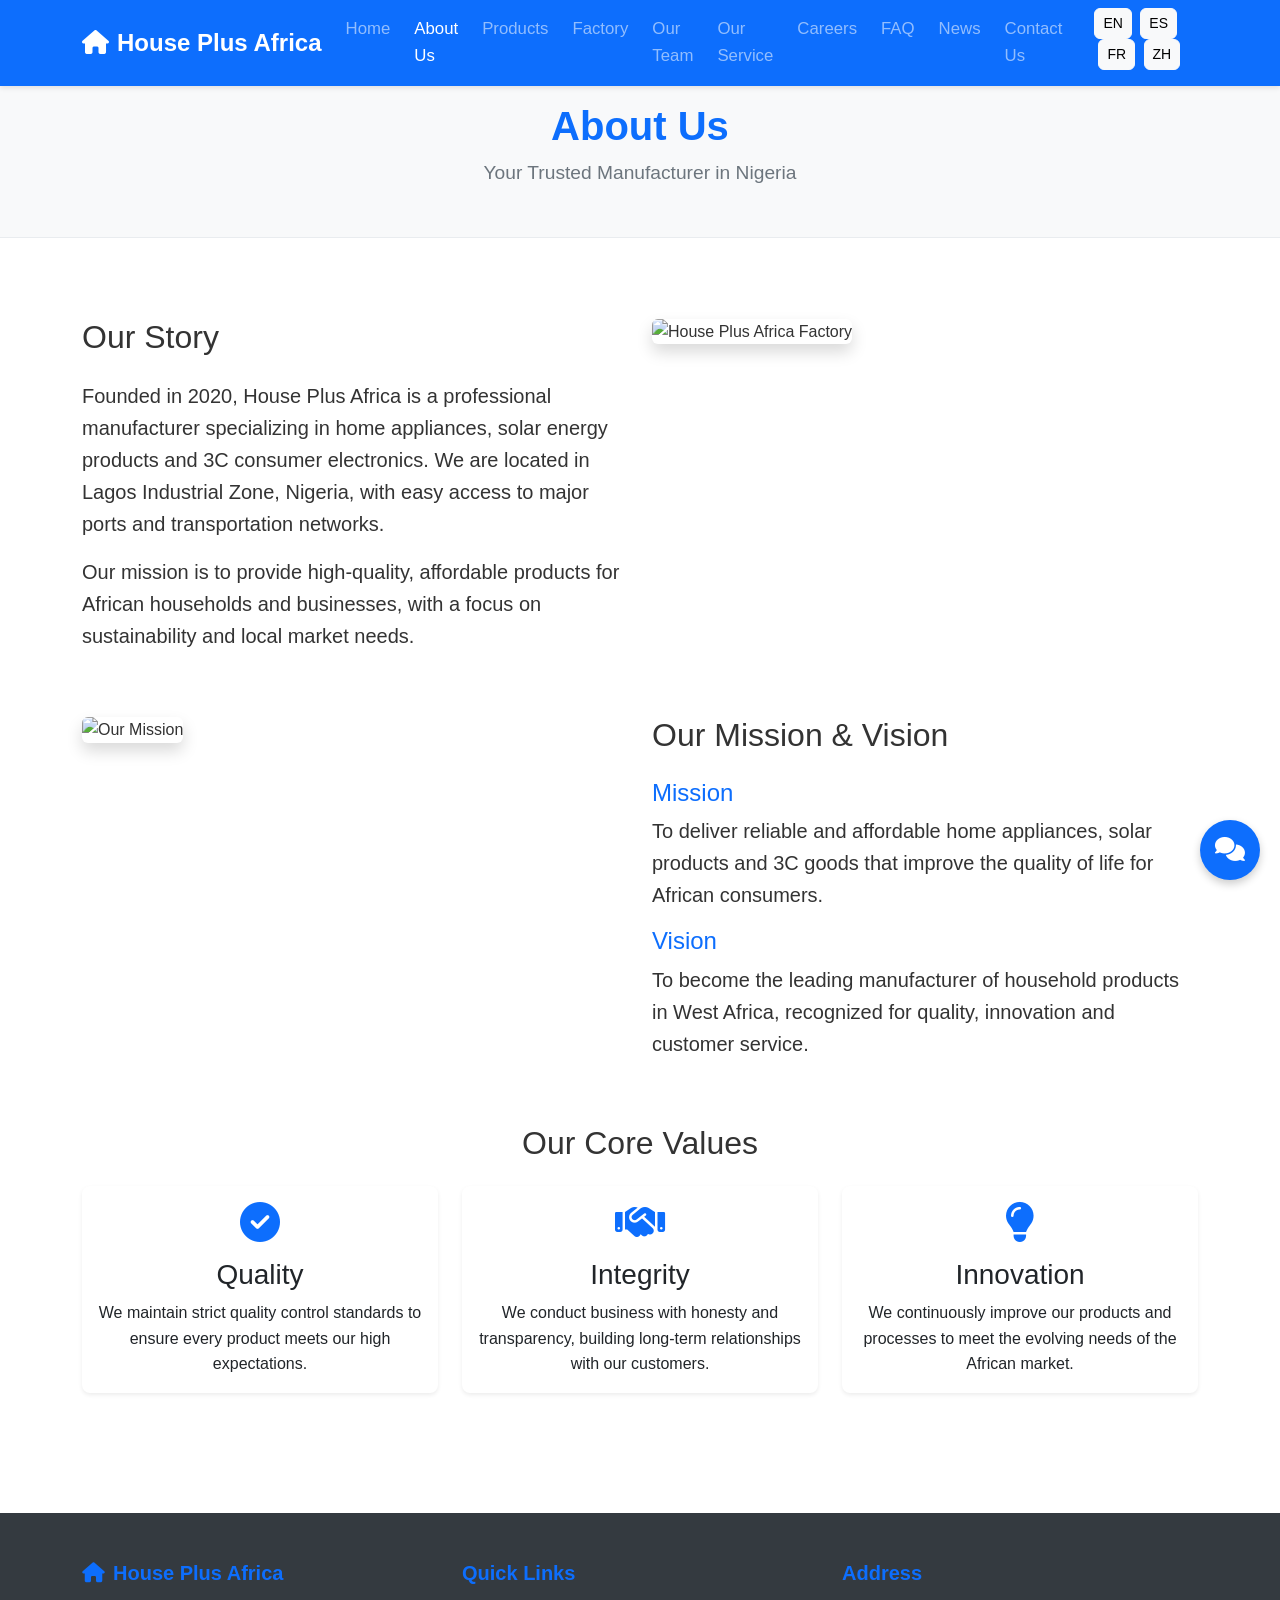
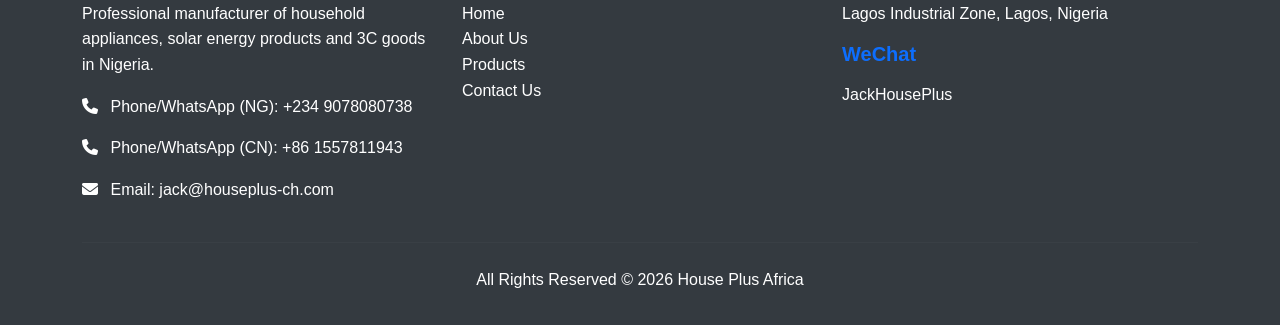
==== about.html @ 6daabec3 "Add files via upload" ====
<!DOCTYPE html>
<html lang="en">
<head>
    <meta charset="UTF-8">
    <meta name="viewport" content="width=device-width, initial-scale=1.0">
    <title>About House Plus Africa | Nigeria Home Appliances Manufacturer</title>
    <meta name="description" content="Learn about House Plus Africa - a professional manufacturer of home appliances, solar products and 3C goods in Lagos Nigeria with years of experience in African market.">
    <meta name="keywords" content="about House Plus Africa, Nigeria home appliances factory, Lagos solar manufacturer, African market supplier">
    <script type="application/ld+json">
    {
      "@context": "https://schema.org",
      "@type": "AboutPage",
      "mainEntity": {
        "@type": "Organization",
        "name": "House Plus Africa",
        "description": "Professional manufacturer of home appliances, solar products and 3C goods in Lagos Nigeria",
        "telephone": ["+234 9078080738", "+86 1557811943"],
        "email": "jack@houseplus-ch.com",
        "address": {
          "@type": "PostalAddress",
          "addressLocality": "Lagos",
          "addressCountry": "NG"
        }
      }
    }
    </script>
    <link rel="alternate" hreflang="en" href="about.html" />
    <link rel="alternate" hreflang="es" href="about.html" />
    <link rel="alternate" hreflang="fr" href="about.html" />
    <link rel="alternate" hreflang="zh" href="about.html" />
    <link href="https://cdn.jsdelivr.net/npm/bootstrap@5.3.0/dist/css/bootstrap.min.css" rel="stylesheet">
    <link rel="stylesheet" href="https://cdnjs.cloudflare.com/ajax/libs/font-awesome/6.4.0/css/all.min.css">
    <link rel="stylesheet" href="common.css">
</head>
<body>
    <header>
        <nav class="navbar navbar-expand-lg navbar-dark fixed-top" aria-label="Main navigation">
            <div class="container">
                <a class="navbar-brand" href="index.html" aria-label="House Plus Africa homepage">
                    <i class="fas fa-home me-2"></i>House Plus Africa
                </a>
                <button class="navbar-toggler" type="button" data-bs-toggle="collapse" data-bs-target="#navbarNav" aria-controls="navbarNav" aria-expanded="false" aria-label="Toggle navigation">
                    <span class="navbar-toggler-icon"></span>
                </button>
                <div class="collapse navbar-collapse" id="navbarNav">
                    <ul class="navbar-nav ms-auto">
                        <li class="nav-item"><a class="nav-link" href="index.html" data-lang-key="navHome">Home</a></li>
                        <li class="nav-item"><a class="nav-link active" href="about.html" data-lang-key="navAbout" aria-current="page">About Us</a></li>
                        <li class="nav-item"><a class="nav-link" href="products.html" data-lang-key="navProducts">Products</a></li>
                        <li class="nav-item"><a class="nav-link" href="factory.html" data-lang-key="navFactory">Factory</a></li>
                        <li class="nav-item"><a class="nav-link" href="team.html" data-lang-key="navTeam">Our Team</a></li>
                        <li class="nav-item"><a class="nav-link" href="service.html" data-lang-key="navService">Our Service</a></li>
                        <li class="nav-item"><a class="nav-link" href="career.html" data-lang-key="navCareer">Careers</a></li>
                        <li class="nav-item"><a class="nav-link" href="faq.html" data-lang-key="navFaq">FAQ</a></li>
                        <li class="nav-item"><a class="nav-link" href="news.html" data-lang-key="navNews">News</a></li>
                        <li class="nav-item"><a class="nav-link" href="contact.html" data-lang-key="navContact">Contact Us</a></li>
                        <li class="nav-item ms-3">
                            <button class="btn btn-light btn-sm" onclick="switchLanguage('en')">EN</button>
                            <button class="btn btn-light btn-sm ms-1" onclick="switchLanguage('es')">ES</button>
                            <button class="btn btn-light btn-sm ms-1" onclick="switchLanguage('fr')">FR</button>
                            <button class="btn btn-light btn-sm ms-1" onclick="switchLanguage('zh')">ZH</button>
                        </li>
                    </ul>
                </div>
            </div>
        </nav>
    </header>

    <section class="page-header" aria-label="About page header">
        <div class="container">
            <h1 id="page-title" data-lang-key="navAbout">About Us</h1>
            <p id="page-subtitle" class="lead">Your Trusted Manufacturer in Nigeria</p>
        </div>
    </section>

    <main class="py-5">
        <div class="container">
            <div class="row mb-5">
                <div class="col-md-6">
                    <h2 class="mb-4">Our Story</h2>
                    <p class="fs-5">Founded in 2020, House Plus Africa is a professional manufacturer specializing in home appliances, solar energy products and 3C consumer electronics. We are located in Lagos Industrial Zone, Nigeria, with easy access to major ports and transportation networks.</p>
                    <p class="fs-5">Our mission is to provide high-quality, affordable products for African households and businesses, with a focus on sustainability and local market needs.</p>
                </div>
                <div class="col-md-6">
                    <img src="https://images.unsplash.com/photo-1584970125669-1b317e8f7969?ixlib=rb-4.0.3&auto=format&fit=crop&w=600&q=80" alt="House Plus Africa Factory" class="img-fluid rounded shadow" loading="lazy">
                </div>
            </div>

            <div class="row mb-5">
                <div class="col-md-6 order-md-2">
                    <h2 class="mb-4">Our Mission & Vision</h2>
                    <h4 class="text-primary">Mission</h4>
                    <p class="fs-5">To deliver reliable and affordable home appliances, solar products and 3C goods that improve the quality of life for African consumers.</p>
                    <h4 class="text-primary mt-3">Vision</h4>
                    <p class="fs-5">To become the leading manufacturer of household products in West Africa, recognized for quality, innovation and customer service.</p>
                </div>
                <div class="col-md-6 order-md-1">
                    <img src="https://images.unsplash.com/photo-1593529873708-99ae75d44434?ixlib=rb-4.0.3&auto=format&fit=crop&w=600&q=80" alt="Our Mission" class="img-fluid rounded shadow" loading="lazy">
                </div>
            </div>

            <div class="row">
                <div class="col-12">
                    <h2 class="mb-4 text-center">Our Core Values</h2>
                    <div class="row">
                        <div class="col-md-4 mb-4">
                            <div class="card h-100 text-center shadow-sm">
                                <div class="card-body">
                                    <i class="fas fa-check-circle text-primary fs-1 mb-3"></i>
                                    <h3 class="card-title">Quality</h3>
                                    <p class="card-text">We maintain strict quality control standards to ensure every product meets our high expectations.</p>
                                </div>
                            </div>
                        </div>
                        <div class="col-md-4 mb-4">
                            <div class="card h-100 text-center shadow-sm">
                                <div class="card-body">
                                    <i class="fas fa-handshake text-primary fs-1 mb-3"></i>
                                    <h3 class="card-title">Integrity</h3>
                                    <p class="card-text">We conduct business with honesty and transparency, building long-term relationships with our customers.</p>
                                </div>
                            </div>
                        </div>
                        <div class="col-md-4 mb-4">
                            <div class="card h-100 text-center shadow-sm">
                                <div class="card-body">
                                    <i class="fas fa-lightbulb text-primary fs-1 mb-3"></i>
                                    <h3 class="card-title">Innovation</h3>
                                    <p class="card-text">We continuously improve our products and processes to meet the evolving needs of the African market.</p>
                                </div>
                            </div>
                        </div>
                    </div>
                </div>
            </div>
        </div>
    </main>

    <footer aria-label="Footer for about page">
        <div class="container">
            <div class="row">
                <div class="col-md-4">
                    <h5><i class="fas fa-home me-2"></i>House Plus Africa</h5>
                    <p>Professional manufacturer of household appliances, solar energy products and 3C goods in Nigeria.</p>
                    <div class="mt-3">
                        <p><i class="fas fa-phone me-2"></i> <span data-lang-key="phoneWhatsapp1">Phone/WhatsApp (Nigeria)</span>: +234 9078080738</p>
                        <p><i class="fas fa-phone me-2"></i> <span data-lang-key="phoneWhatsapp2">Phone/WhatsApp (China)</span>: +86 1557811943</p>
                        <p><i class="fas fa-envelope me-2"></i> <span data-lang-key="email">Email</span>: jack@houseplus-ch.com</p>
                    </div>
                </div>
                <div class="col-md-4">
                    <h5>Quick Links</h5>
                    <ul class="list-unstyled">
                        <li><a href="index.html" class="text-white text-decoration-none" data-lang-key="navHome">Home</a></li>
                        <li><a href="about.html" class="text-white text-decoration-none" data-lang-key="navAbout">About Us</a></li>
                        <li><a href="products.html" class="text-white text-decoration-none" data-lang-key="navProducts">Products</a></li>
                        <li><a href="contact.html" class="text-white text-decoration-none" data-lang-key="navContact">Contact Us</a></li>
                    </ul>
                </div>
                <div class="col-md-4">
                    <h5><span data-lang-key="address">Address</span></h5>
                    <p>Lagos Industrial Zone, Lagos, Nigeria</p>
                    <h5 class="mt-3"><span data-lang-key="wechat">WeChat</span></h5>
                    <p>JackHousePlus</p>
                </div>
            </div>
            <hr class="bg-white opacity-25">
            <div class="text-center">
                <p data-lang-key="allRightsReserved">All Rights Reserved © 2026 House Plus Africa</p>
            </div>
        </div>
    </footer>

    <div class="chat-widget">
        <div class="chat-box" id="chatBox" style="display: none;">
            <h5><i class="fas fa-headset me-2"></i>Customer Service</h5>
            <hr class="my-2">
            <p class="mb-1"><i class="fab fa-whatsapp me-2 text-success"></i> Nigeria: +234 9078080738</p>
            <p class="mb-1"><i class="fab fa-whatsapp me-2 text-success"></i> China: +86 1557811943</p>
            <p class="mb-1"><i class="fas fa-envelope me-2 text-primary"></i> jack@houseplus-ch.com</p>
            <p class="mb-1"><i class="fab fa-weixin me-2 text-green"></i> JackHousePlus</p>
            <hr class="my-2">
            <a href="contact.html" class="btn btn-sm btn-primary w-100" data-lang-key="sendMessage">Send Message</a>
        </div>
        <button class="chat-toggle" id="chatToggle" onclick="toggleChat()" aria-label="Toggle customer service chat box">
            <i class="fas fa-comments"></i>
        </button>
    </div>

    <script src="https://cdn.jsdelivr.net/npm/bootstrap@5.3.0/dist/js/bootstrap.bundle.min.js"></script>
    <script src="lang.js"></script>
</body>
</html>
---- common.css ----
/* 基础样式重置 */
* {
    margin: 0;
    padding: 0;
    box-sizing: border-box;
}

body {
    font-family: 'Segoe UI', Tahoma, Geneva, Verdana, sans-serif;
    line-height: 1.6;
    color: #333;
    padding-top: 70px; /* 为固定导航栏留出空间 */
}

/* 导航栏样式 */
.navbar {
    background-color: #0d6efd !important; /* Bootstrap primary color */
    box-shadow: 0 2px 5px rgba(0,0,0,0.1);
}

.navbar-brand {
    font-weight: bold;
    font-size: 1.5rem;
}

.nav-link {
    font-size: 1.05rem;
    margin-right: 0.5rem;
}

/* 页面头部样式 */
.page-header {
    background-color: #f8f9fa;
    padding: 2rem 0;
    margin-bottom: 2rem;
    text-align: center;
    border-bottom: 1px solid #e9ecef;
}

.page-header h1 {
    font-size: 2.5rem;
    font-weight: bold;
    margin-bottom: 0.5rem;
    color: #0d6efd;
}

.page-header p {
    font-size: 1.2rem;
    color: #6c757d;
}

/* 卡片样式增强 */
.card {
    border: none;
    border-radius: 8px;
    transition: transform 0.3s ease, box-shadow 0.3s ease;
}

.card:hover {
    transform: translateY(-5px);
    box-shadow: 0 10px 20px rgba(0,0,0,0.1);
}

.card-header {
    border-radius: 8px 8px 0 0 !important;
    font-weight: bold;
}

/* 按钮样式增强 */
.btn {
    border-radius: 6px;
    font-weight: 500;
    transition: all 0.3s ease;
}

.btn-primary {
    background-color: #0d6efd;
    border-color: #0d6efd;
}

.btn-primary:hover {
    background-color: #0b5ed7;
    border-color: #0a58ca;
    transform: translateY(-2px);
}

/* 页脚样式 */
footer {
    background-color: #343a40;
    color: #fff;
    padding: 3rem 0 1rem;
    margin-top: 3rem;
}

footer h5 {
    font-weight: bold;
    margin-bottom: 1rem;
    color: #0d6efd;
}

footer a {
    color: #adb5bd;
    transition: color 0.3s ease;
}

footer a:hover {
    color: #0d6efd;
    text-decoration: none;
}

footer hr {
    border-color: #495057;
    margin: 1.5rem 0;
}

/* 聊天窗口样式 */
.chat-widget {
    position: fixed;
    bottom: 20px;
    right: 20px;
    z-index: 9999;
}

.chat-toggle {
    width: 60px;
    height: 60px;
    border-radius: 50%;
    background-color: #0d6efd;
    color: white;
    border: none;
    font-size: 1.5rem;
    box-shadow: 0 4px 8px rgba(0,0,0,0.2);
    cursor: pointer;
    transition: transform 0.3s ease;
}

.chat-toggle:hover {
    transform: scale(1.1);
    background-color: #0b5ed7;
}

.chat-box {
    width: 300px;
    background-color: white;
    border-radius: 10px;
    box-shadow: 0 4px 12px rgba(0,0,0,0.15);
    padding: 1rem;
    margin-bottom: 10px;
    display: none;
}

/* 响应式调整 */
@media (max-width: 768px) {
    .page-header h1 {
        font-size: 2rem;
    }
    
    .page-header p {
        font-size: 1rem;
    }
    
    .card {
        margin-bottom: 1.5rem;
    }
    
    footer {
        text-align: center;
    }
    
    footer .col-md-4 {
        margin-bottom: 2rem;
    }
}

/* 辅助样式 */
.text-primary {
    color: #0d6efd !important;
}

.bg-primary {
    background-color: #0d6efd !important;
}

.shadow-sm {
    box-shadow: 0 0.125rem 0.25rem rgba(0,0,0,0.075) !important;
}

.shadow-lg {
    box-shadow: 0 1rem 3rem rgba(0,0,0,0.175) !important;
}
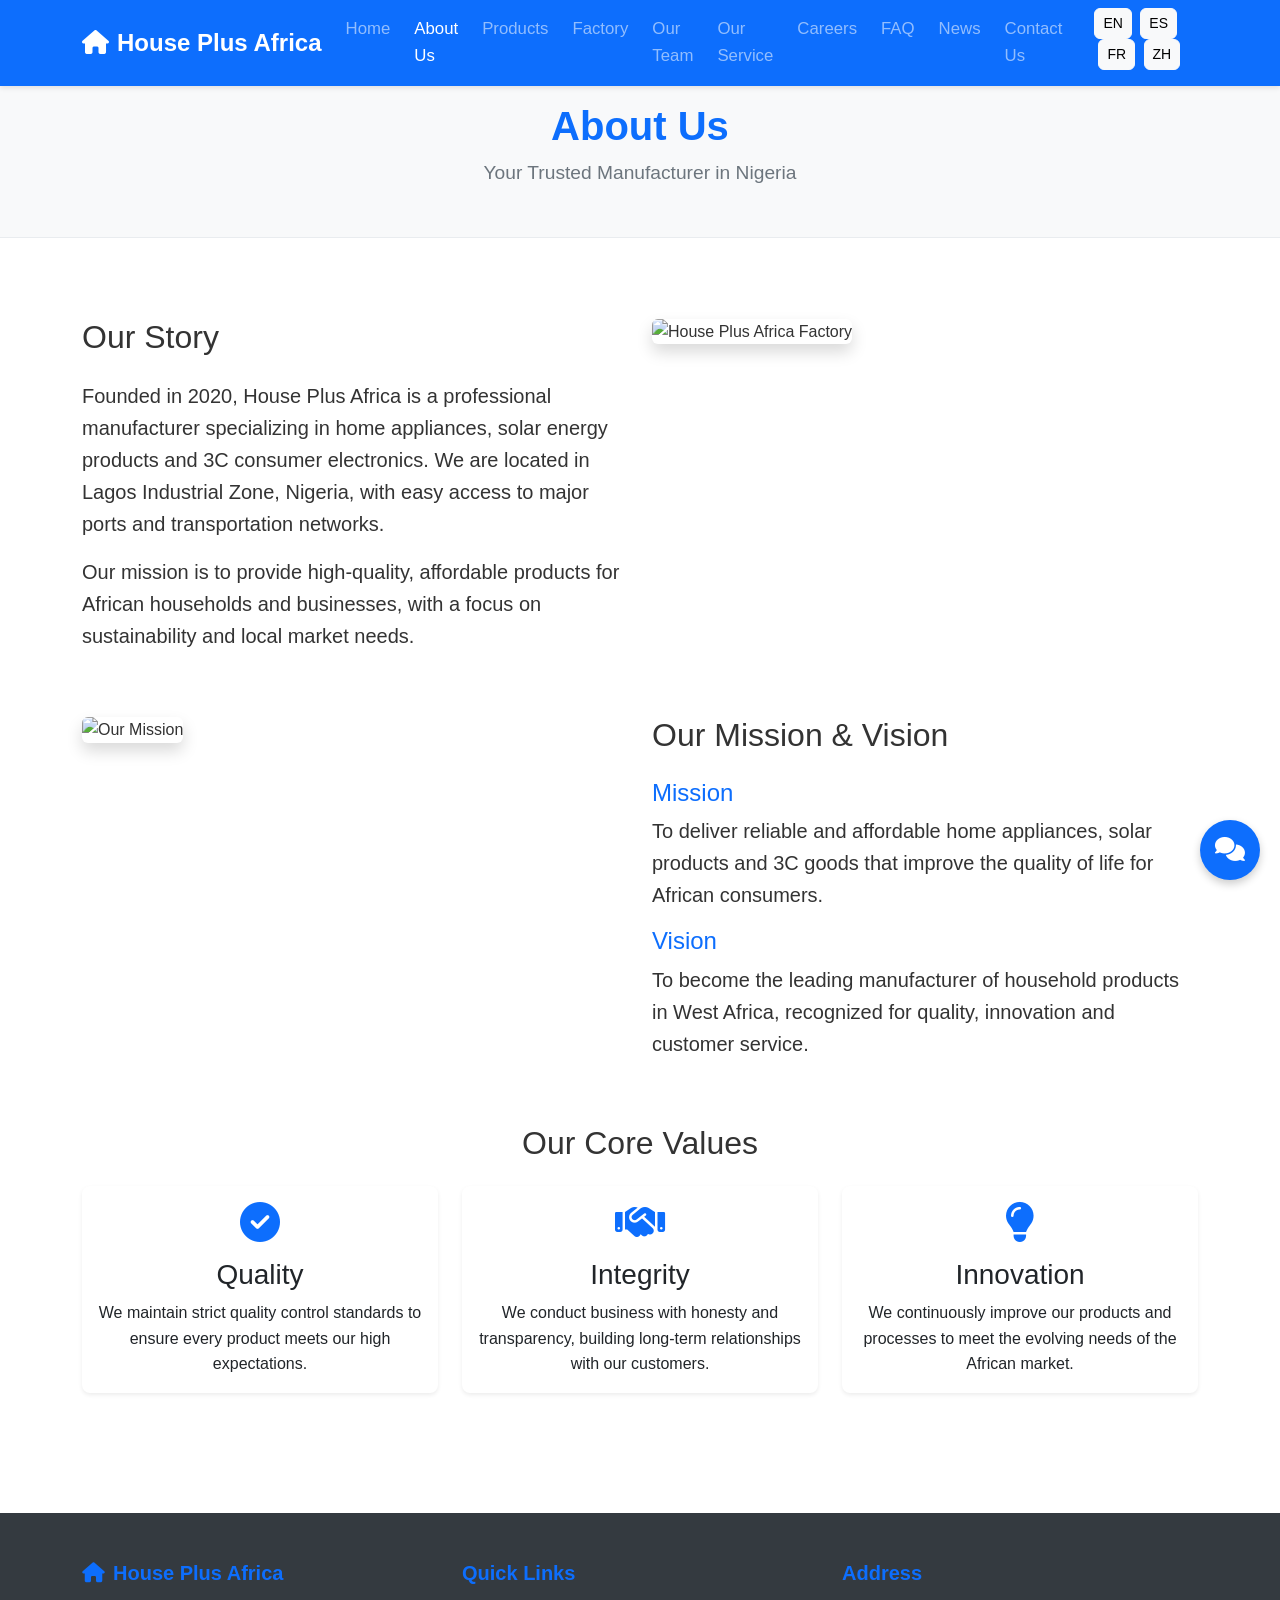
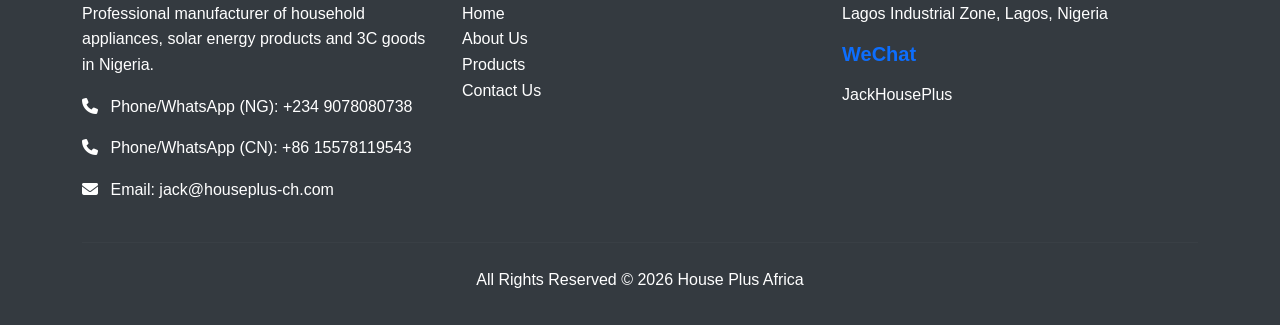
==== commit 15972d96: "Add three new blog articles and fix phone number Added three new detailed blog articles: 1. news-sol" ====
--- a/about.html
+++ b/about.html
@@ -14,7 +14,7 @@
         "@type": "Organization",
         "name": "House Plus Africa",
         "description": "Professional manufacturer of home appliances, solar products and 3C goods in Lagos Nigeria",
-        "telephone": ["+234 9078080738", "+86 1557811943"],
+        "telephone": ["+234 9078080738", "+86 15578119543"],
         "email": "jack@houseplus-ch.com",
         "address": {
           "@type": "PostalAddress",
@@ -144,7 +144,7 @@
                     <p>Professional manufacturer of household appliances, solar energy products and 3C goods in Nigeria.</p>
                     <div class="mt-3">
                         <p><i class="fas fa-phone me-2"></i> <span data-lang-key="phoneWhatsapp1">Phone/WhatsApp (Nigeria)</span>: +234 9078080738</p>
-                        <p><i class="fas fa-phone me-2"></i> <span data-lang-key="phoneWhatsapp2">Phone/WhatsApp (China)</span>: +86 1557811943</p>
+                        <p><i class="fas fa-phone me-2"></i> <span data-lang-key="phoneWhatsapp2">Phone/WhatsApp (China)</span>: +86 15578119543</p>
                         <p><i class="fas fa-envelope me-2"></i> <span data-lang-key="email">Email</span>: jack@houseplus-ch.com</p>
                     </div>
                 </div>
@@ -176,7 +176,7 @@
             <h5><i class="fas fa-headset me-2"></i>Customer Service</h5>
             <hr class="my-2">
             <p class="mb-1"><i class="fab fa-whatsapp me-2 text-success"></i> Nigeria: +234 9078080738</p>
-            <p class="mb-1"><i class="fab fa-whatsapp me-2 text-success"></i> China: +86 1557811943</p>
+            <p class="mb-1"><i class="fab fa-whatsapp me-2 text-success"></i> China: +86 15578119543</p>
             <p class="mb-1"><i class="fas fa-envelope me-2 text-primary"></i> jack@houseplus-ch.com</p>
             <p class="mb-1"><i class="fab fa-weixin me-2 text-green"></i> JackHousePlus</p>
             <hr class="my-2">
